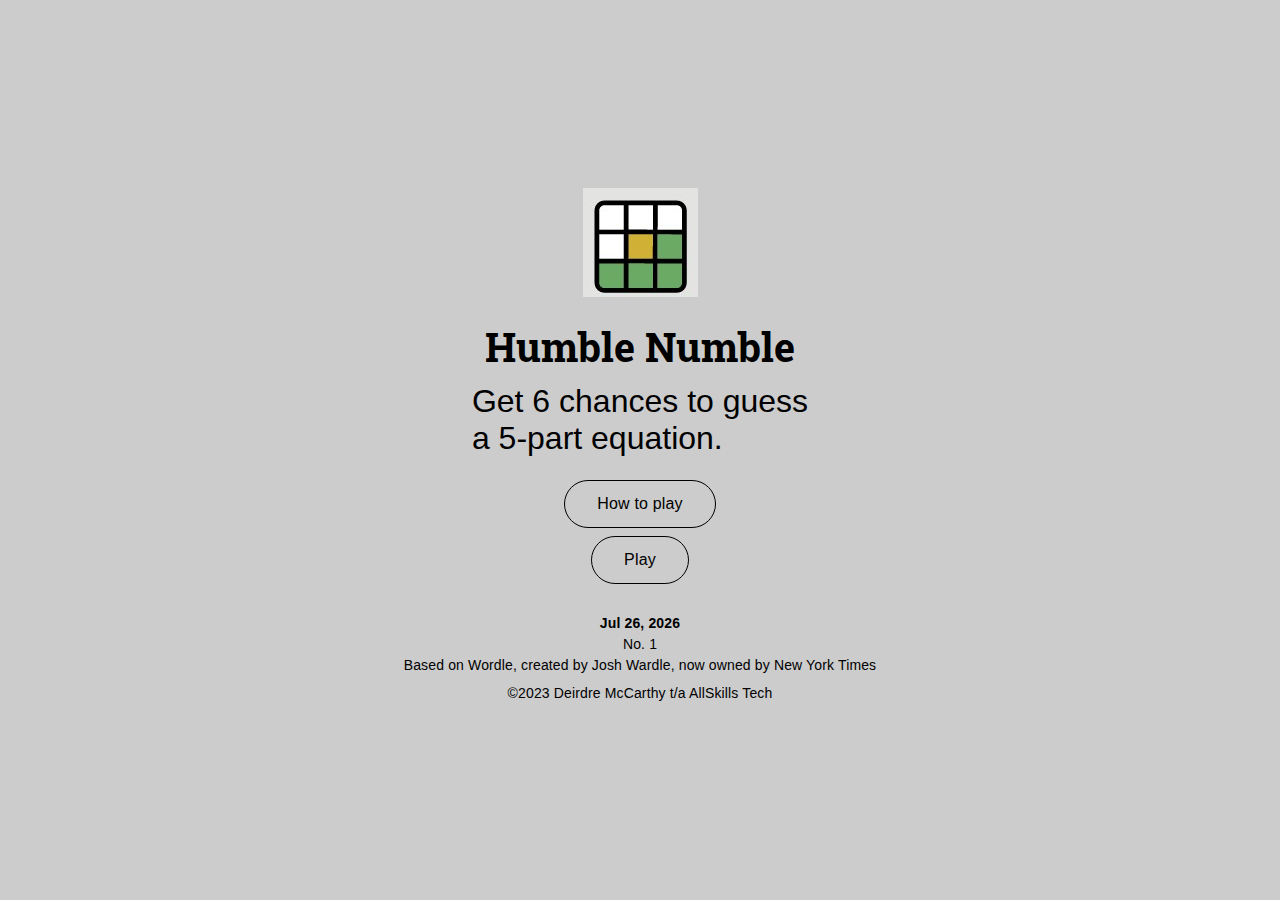
==== index.html @ 0d57543c "Accessibility: tidy up items causing WAVE Alerts" ====
<!DOCTYPE html>
<html lang="en">

<head>
    <meta charset="UTF-8">
    <meta http-equiv="X-UA-Compatible" content="IE=edge">
    <meta name="viewport" content="width=device-width, initial-scale=1.0">
    <meta name="description" content="Humble Numble">
    <meta name="keywords"
    content="wordle, Wordle, Josh Wardle, puzzle, number puzzle, numble, Numble, equation, solve, daily puzzle, codeword, solver, free">
 
    <!-- DMcC 28/05/23 include Roboto slab font for title -->
    <style>
        @import url('https://fonts.googleapis.com/css2?family=Bebas+Neue&family=Roboto+Slab:wght@400;690&display=swap');
    </style>
    <link rel="stylesheet" href="assets/css/style.css">
    <title>Humble Numble</title>
</head>

<div id="helpOverLay" class="noDisplay">
    <div id="helpText" class="noDisplay">
        <!-- This is a pop up window/ modal of help text -->
        <!-- DMcC 28/05/23 add button to close the pop-up help window-->
        <div> <!-- DMcC 28/05/23 created a separate div as want this element to right-align -->
            <button id="closeHelpText-btn" onclick="hideHelp();"  aria-label="Hide Help button">X</button>
        </div>
        <!-- DMcC 28/05/23 This is help text section -->
        <h2>How to Play</h2>
        <h3>Guess the equation, to reach a target result, in 6 tries.</h3>
        <ul>
            <li>* All guesses are in the form <em>num1 op num2 op num3</em> where</li>
            <li> - num is a number between 1 and 20 </li>
            <li> - op is a mathematical operator + - * / (add subtract multiply divide) </li>
            <li>* The colour of the tiles will change to show how close your guess was to the solution.</li>
            <br>
            <li><b>Examples</b></li>
            <img src="assets/images/help_example1.jpg" alt="Example of guess row with all columns greyed out(not present)">
            <p>15, 1, 6, +, - are not in the equation in any spot</p>
            <img src="assets/images/help_example2.jpg" alt="Example of guess with orange (wrong position) and green(correct position)">
            <li><em>5</em> is in the equation but not at 3rd position (so must be 1st or 5th position)</li>
            <li>Multiply * is correctly guessed at the 2nd position, as is divide / at the 4th position.</li>
            <br>
            <li>Equations are evaluated as follows:</li>
            <li> * any multiply operation(s) are calculated first</li>
            <li> / any divide operation(s) are calculated next</li>
            <li> + any add operation(s) are calculated next</li>
            <li> – any minus operation(s) are calculated last</li>

            <li>e.g. 3+2*5 is calculated as 3+(2*5) = 3+10 = 13 (grrrr)</li>
            <br>
            <li><b>Notes:</b></li>
            <li>the current version of Humble Numble WILL permit you to enter an equation that does not
                calculate to the required total...this may help when you are REALLY stuck!</li>
            <li>The <em>exact</em> equation is required, ie 1+2+3=6 will not accept 3+1+2 as a solution (grrrr again)
            </li>
            <li>(and yes, the same number can appear twice grrrrr)</li>
            <li>Happy calculating!</li>

        </ul>
    </div> <!-- end div 'helpText'-->
</div> <!-- end div helpOverLay -->

<div id="statsOverLay" class="noDisplay">
    <div id="statsText" class="noDisplay">
        <!-- This is a pop up window/ modal of Statistics -->
        <div> <!-- DMcC 28/05/23 created a separate div as want this element to right-align -->
            <button id="closeStatsText-btn" onclick="hideStats();"  aria-label="Hide Stats button">X</button>
        </div>
        <!-- DMcC 28/05/23 This is player statistics section -->
        <h2>STATISTICS</h2>
        <h3>Played   Win%   Current Streak   Max Streak<br>
        GUESS DISTRIBUTION</h3>
        <button id="shareStats-btn" onclick="shareStats();" aria-label="Share Stats button">X</button>
        </div> <!-- end div 'statsText'-->
</div> <!-- end div statsOverLay -->

<body>
    <div id="intro" class="yesDisplay">
        <img src="assets/images/wordle_Icon.jpg" alt="A rubix-cube type image symbolising the Wordle/ Numble grid">
        <br>
        <h2>Humble Numble</h2>
        <br>
        <h3> Get 6 chances to guess <br> a 5-part equation.</h3>
                <br>
                <button class="gameButton" onclick="help();"  aria-label="Show Help button">
                    How to play
                </button>
                <button class="gameButton" onclick="playGame();"  aria-label="play Game button">
                    Play
                </button>
                <br>
                <!-- DMcc 28/05/23 Added a javascript function to replace the inner HTML below to current formatted date -->
                <div id="todayDate">todayDate</div>
                <div id="gameNum">No. 1</div>
                <p>Based on Wordle, created by Josh Wardle, now owned by New York Times</p>
                <p><span>&copy</span>2023 Deirdre McCarthy t/a AllSkills Tech</p>
    </div> <!-- End div intro -->



    <!-- DMcC 28/05/23 add div gameHead to permit display toggle on/off-->
    <div id="gameHead" class="noDisplay">
        <header>
            <div id="headerContainer">
            <h1>Humble Numble</h1>
            <nav id="navbar">
                <!-- Add list items for navbar-->
                <ul id="menu">
                  <li> <button class="navButton" onclick="help();"  aria-label="Show Help button">
                    <img src="assets/images/help-icon.jpg" alt="Question mark type icon to access game help"></button>
                  </li>
                  <li>
                    <button class="navButton" onclick="displayStats();" aria-label="Show Stats button">
                        <img src="assets/images/stats-icon.jpg" alt="Graph type symbol to access player Statistics"></button>
                  </li>
                  <li>
                    <button class="navButton" onclick="displayStats();" aria-label="Show Settings button">
                        <img src="assets/images/settings-icon.jpg" alt="Cog symbol to access game settings"></button>
                  </li>
                  </ul>
              </nav> <!-- end navbar --> 
            </div> <!-- end div headerContainer --> 
        </header>
        <!-- DMcC 29/05/23 Make initialise Solution button non-display and instead auto initialise on start -->
        <!-- <button class="gameButton" onclick="initSolution();">
            Initialise Solution!
        </button> -->
        <!-- DMcC 29/05/23 the below is made non-display, it is populated but hidden as will be used for comparison  -->
        <h2 id="solution" class="noDisplay">Solution here: </h2>
        <h3><pre>Target: <span class="targetValue">0</span>  Attempt: <span id="attemptNum">1</pre></span>
            <span id="colNum" class="noDisplay">0</span>
        </h3>
    </div> <!-- end div gameHead-->

    <div id="container" class="noDisplay">
        <div id="game">
            <div id="gamePanel">
                <!-- DMcC c. 10/05/23:  The solutionRow below will be populated and used for comparison and for testing purposes -->
                <!-- but will not be displayed in the live game -->
                <div class="row" id="solutionRow">
                    <div class="tile solutionRow">?</div>
                    <div class="tile solutionRow">+-*/</div>
                    <div class="tile solutionRow">?</div>
                    <div class="tile solutionRow">+-*/</div>
                    <div class="tile solutionRow">?</div>
                    <div class="tile equalSign">=</div>
                    <div class="tile solutionRow targetValue">0</div>
                </div>

                <!-- DMcC 28/05/23 The resultOverlay below is a placeholder for positioning game result once the player has reached the solution -->
                <!-- or exceeded 6 tries -->
                <div class="noDisplay" id="resultOverLay">
                    <div class="noDisplay" id="resultText">
                        Example</div>
                </div>

                <!-- 08/05/23 DMcC: Code to create grid below was based on  https://laracasts.com/series/wordle-workshop/episodes/2 -->
                <!-- to create a display grid of 6 rows with 7 entries in each: -->

                <!-- For this Numble game, 2 rightmost entries will be pre-populated with '=' and targetValue -->
                <!--   5 leftmost entries on each row represent the user guess fields -->
                <!-- DMcC 17/05/23 Add a class per tile, this can be dynamically altered by js and styled by CSS to change background colour-->
                <!-- according to match status of the guessed number/operation ie present (orange)/ correct (green)/ absent (dark gray) -->
                <div class="row" id="row1">
                    <div class="tile row1"></div>
                    <div class="tile row1">+-*/</div>
                    <div class="tile row1"></div>
                    <div class="tile row1">+-*/</div>
                    <div class="tile row1"></div>
                    <div class="tile equalSign">=</div>
                    <div class="tile row1 targetValue">0</div>
                </div>
                <div class="row" id="row2">
                    <div class="tile row2"></div>
                    <div class="tile row2">+-*/</div>
                    <div class="tile row2"></div>
                    <div class="tile row2">+-*/</div>
                    <div class="tile row2"></div>
                    <div class="tile equalSign">=</div>
                    <div class="tile row2 targetValue">0</div>
                </div>
                <div class="row" id="row3">
                    <div class="tile row3"></div>
                    <div class="tile row3">+-*/</div>
                    <div class="tile row3"></div>
                    <div class="tile row3">+-*/</div>
                    <div class="tile row3"></div>
                    <div class="tile equalSign">=</div>
                    <div class="tile row3 targetValue">0</div>
                </div>
                <div class="row" id="row4">
                    <div class="tile row4"></div>
                    <div class="tile row4">+-*/</div>
                    <div class="tile row4"></div>
                    <div class="tile row4">+-*/</div>
                    <div class="tile row4"></div>
                    <div class="tile equalSign">=</div>
                    <div class="tile row4 targetValue">0</div>
                </div>
                <div class="row" id="row5">
                    <div class="tile row5"></div>
                    <div class="tile row5">+-*/</div>
                    <div class="tile row5"></div>
                    <div class="tile row5">+-*/</div>
                    <div class="tile row5"></div>
                    <div class="tile equalSign">=</div>
                    <div class="tile row5 targetValue">0</div>
                </div>
                <div class="row" id="row6">
                    <div class="tile row6"></div>
                    <div class="tile row6">+-*/</div>
                    <div class="tile row6"></div>
                    <div class="tile row6">+-*/</div>
                    <div class="tile row6"></div>
                    <div class="tile equalSign">=</div>
                    <div class="tile row6 targetValue">0</div>
                </div>
            </div> <!-- end div gamePanel -->
            <br>
            <p></p>
            <!-- Code below based on Ian Lenehan 'Build a Wordle clone using HTML, CSS & Javascript' -->
            <!-- DMcC 17/05/23 Extended to include class (letter status) which will become an attribute modifiable by js and colour-styled-->
            <!-- using CSS ie background colour of numbers/operators present(but in the wrong position) will be styled orange; absent dark-grey; -->
            <!-- and present in correct position styled green background colour -->

            <!-- DMcC 17/05/23 Expanded to include id=key value as struggling somewhat with understanding the data-key fiunctionality -->
            <div id="selectionPanel">
                <div class="selection-row">
                    <div class="spacer-half"></div>
                    <button id="1" data-key="1" onClick="keyClick(this.id)">1</button>
                    <button id="2" data-key="2" onClick="keyClick(this.id)">2</button>
                    <button id="3" data-key="3" onClick="keyClick(this.id)">3</button>

                    <button id="4" data-key="4" onClick="keyClick(this.id)">4</button>
                    <button id="5" data-key="5" onClick="keyClick(this.id)">5</button>
                    <button id="6" data-key="6" onClick="keyClick(this.id)">6</button>
                    <button id="7" data-key="7" onClick="keyClick(this.id)">7</button>
                    <button id="8" data-key="8" onClick="keyClick(this.id)">8</button>
                    <button id="9" data-key="9" onClick="keyClick(this.id)">9</button>
                    <button id="10" data-key="10" onClick="keyClick(this.id)">10</button>
                    <div class="spacer-half"></div>
                </div> <!-- End selection-row -->

                <div class="selection-row">
                    <button id="11" data-key="11" onClick="keyClick(this.id)">11</button>
                    <button id="12" data-key="12" onClick="keyClick(this.id)">12</button>
                    <button id="13" data-key="13" onClick="keyClick(this.id)">13</button>
                    <button id="14" data-key="14" onClick="keyClick(this.id)">14</button>
                    <button id="15" data-key="15" onClick="keyClick(this.id)">15</button>
                    <button id="16" data-key="16" onClick="keyClick(this.id)">16</button>
                    <button id="17" data-key="17" onClick="keyClick(this.id)">17</button>
                    <button id="18" data-key="18" onClick="keyClick(this.id)">18</button>
                    <button id="19" data-key="19" onClick="keyClick(this.id)">19</button>
                    <button id="20" data-key="20" onClick="keyClick(this.id)">20</button>

                </div> <!-- End selection-row -->

                <div class="selection-row">
                    <button id="enter" data-key="enter" class="wide-button" onclick="checkSolution();">Enter</button>

                    <button id="+" data-key="+" class="wide-button" onClick="keyClick(this.id)">+</button>
                    <button id="-" data-key="-" class="wide-button" onClick="keyClick(this.id)">-</button>
                    <button id="*" data-key="*" class="wide-button" onClick="keyClick(this.id)">*</button>
                    <button id="/" data-key="/" class="wide-button" onClick="keyClick(this.id)">/</button>
                    <!-- DMcC 17/05/23 Remember to return and set the delete button to remove current item-->
                    <button id="del" data-key="del" class="wide-button" onclick="backSpace();">Del</button>
                </div> <!-- End div selection-row -->
            </div> <!-- End div selectionPanel-->
        </div> <!-- End div game -->
    </div> <!-- end div container -->

    <!-- Add js script to run last thing (ie after the DOM is loaded)-->
    <script src="assets/js/game.js"></script>
</body>

</html>
---- assets/css/style.css ----
* {
    margin: 0;
    padding: 0;
    box-sizing: border-box;
}

html,
body {
    height: 100%;
    font-family: "Verdana", "Lucida Sans", "Lucida Sans Regular", "Lucida Grande", "Lucida Sans Unicode", Geneva, Verdana, sans-serif;
    /*     font-family: Arial, sans-serif; */
}

/* DMcC 28/05/23:  The yesDisplay and noDisplay below are used to toggle key screen elements on/off display */
.noDisplay {
    display: none;
}

h1 {
    font-family: 'Roboto Slab';
}

#headerContainer {
        display: flex;
        justify-content: space-between;
        align-items: center;
        flex-wrap: wrap;
/*        min-height: 75px;*/
        padding: 0;
        }

#headerContainer li {
    display:inline;
}


#headerContainer img, #headerContainer button {
    max-height: 30px;
    background-color: black; ;
    border:none;
}

#container .yesDisplay {
    display: block;
    /* switched from flex to block 08/05/23 DMcC to force selectionPanel below gamePanel */
    }

    .yesDisplay {
    display: flex;
}

#helpOverLay, #statsOverLay{
    position:fixed;
    top: 0;
    bottom: 0;
    left: 0;
    right: 0;
    z-index: 1;
    background-color: rgba(0,0,0,0.5);
}

#helpOverLay .yesDisplay, #statsOverLay .yesDisplay, #container .yesDisplay  {
    display:block;
}


#helpText, #statsText {
    max-width:600px;
    height:400px;
    margin: auto;
    padding: 20px 0 30px 20px;
    background-color:white;
    color: black;
    position: absolute;
    top: 0;
    bottom: 0;
    left: 0;
    right: 0;
    font-family: 'Roboto Slab';
    font-weight: 400;
    font-size: 1rem;
    letter-spacing: 0.1rm;
    overflow:scroll;
    }

    #helpText div, statsText div {
        display: flex;
        justify-content: flex-end;
    }
    
    
#helpText button, #statsText button {
margin: 0 20px 0 0;    
display:inline-block;
text-align:right;}

#closeHelpText-btn, #closeStatsText-btn {
    font-weight:bold;
    border:none;
    text-size-adjust: 2rem;
}
    #helpText h3, #statsText h3 {
        font-size: 1rem;
        font-weight: 300;
    }

    #helpText p, #statsText p {
        font-size: 0.75rem;
    }

    li {
        font-size: 0.75rem;
        list-style: none;
    }
/* CSS settings for intro based on Wordle (nytimes/games/wordle/index.html) settings */
#intro {
    height: 100%;
    width: 100%;
    align-items:center;
    justify-content: center;
    flex-direction: column;
    padding: 0 42px;
    background-color: #ccc;
    color:black;  
}

#intro h2 {
    height: 40px;
    font-family: 'Roboto Slab';
    font-weight: 2000;
    font-size: 2.5rem;
    letter-spacing: 0.1rm;
}

#intro h3 {
    font-weight: 400;
    font-size: 2rem;
    align-items:center;
    justify-content: center;
}

#intro #todayDate {
    height: 1.5em;
    font-family: inherit;
    font-size:14px;
    font-weight:bold;
    letter-spacing: .01em;
}

#intro #gameNum {
    height: 1.5em;
    font-weight: 400;
    font-family: inherit;
    font-size:14px;
    letter-spacing: .01em;
}

#intro p {
        height: 2em;
        font-family: inherit;
        font-size:14px;
        font-weight:400;
        letter-spacing: .01em;
    }
    
body {
    display: grid;
    place-items: center;
    /* Change background colour to closer to Wordle standard */
    background-color: rgb(34, 34, 34);
    color: white;
    /* font-family: sans-serif; */
    font-weight: bold;
    font-size: 1.25rem;
}

header {
    border-bottom: 1px solid rgb(58, 58, 60);
    max-height: 100px;
    padding: 0;
    margin: 0;
}

title {
    color: gainsboro;
    font-size: 2.5rem;
    font-weight: bold;
    margin: 0.4rem 0 0.4rem 0;
    text-align: center;
    font-family: "Lucida Sans", "Lucida Sans Regular", "Lucida Grande", "Lucida Sans Unicode", Geneva, Verdana, sans-serif;
}

.gameButton {
    height: 3em;
    font-family: inherit;
    background-color: #ccc;
    font-size:16px;
    font-weight:400;
    letter-spacing: .01em;
    border-radius: 1.5em;
    border: 1px solid;
    padding: 0 2em;
    margin: 0 10px 8px;
}
    
.selection-row button {
    font-family: inherit;
    font-weight: bold;
    font-size: 1.25rem;
    border: 0;
    padding: 0;
    height: 58px;
    cursor: pointer;
    /* background-color: rgb(129,131,132); */
    /* DMcC 17/05/23:  Change background colour to match current published Wordle */
    background-color: #818384;
    /* color: rgb(215, 218, 220); */
    color: white;
    flex-grow: 1;
    text-transform: uppercase;
    margin-right: 6px;
    border-radius: 4px;
    user-select: none;
}

#container {
    height: 740px;
    padding: 0;
    margin: 0;
}

#game {
    width: 100%;
    max-width: 630px;
    height: 100%;
    display: flex;
    flex-direction: column;
}

#gamePanel {
    /* display: block; */
    /* outline: 2px solid gray; */
    width: 100%;
    height: 300px;
}

#solutionRow {
    display:none;
}

.row {
    display: flex;
    flex-direction: row;
    flex-wrap: wrap;
}

.tile {
    width: 60px;
    height: 50px;
    display: flex;
    align-content: space-between;
    align-items: center;
    justify-content: center;
    outline: 1px solid gray;
}

#selectionPanel {
    height: 200px;
    display: block;
}

/* The styling code below for selection-row (and its children) based on styling from Ian Lenehan 'Build a Wordle clone using HTML, CSS & Javascript!' */
.selection-row {
    display: flex;
    justify-content: center;
    width: 100%;
    margin: 0 auto 8px;
    touch-action: manipulation;
}

.selection-row button {
    font-family: inherit;
    font-weight: bold;
    font-size: 1.25rem;
    border: 0;
    padding: 0;
    height: 58px;
    cursor: pointer;
    /* background-color: rgb(129,131,132); */
    /* DMcC 17/05/23:  Change background colour to match current published Wordle */
    background-color: #818384;
    /* color: rgb(215, 218, 220); */
    color: white;
    flex-grow: 1;
    text-transform: uppercase;
    margin-right: 6px;
    border-radius: 4px;
    user-select: none;
}

/* DMcC 17/05/23 Background colour in the main display grid indicates success/failure of each number/operator within a user attempt: */
/* present(but in the wrong position) will be styled orange; absent dark-grey; and correctly positioned styled green */
.present {
    background-color: orange;
}

.correct {
    background-color: green;
}

.absent {
    /* Using colour as per Wordle */
    background-color: #3a3a3c;
}

/* DMcC 17/05/23 Specific styling is used for the selection row buttons to get them to use the present/correct/absent classes */
.selection-row button.present {
    background-color: orange;
}

.selection-row button.correct {
    background-color: green;
}

.selection-row button.absent 
    /* DMcC 18/05/23 Using colour as per NYT Wordle */
    {
    background-color: #3a3a3c;
}

.selection-row button.wide-button {
    flex-grow: 1;
}

.spacer-half {
    flex-grow: 0.5;
}


    #resultOverLay {
        /* DMcC 28/05/23 hmmm some fudging with the positioning to arrive at the correct screen location */
        position:fixed;
        top: 23%;
        bottom: 0;
        left: 40%;
        right: 0;
        z-index: 2;
        background-color: rgba(0,0,0,0.5);
        border-radius: 10px;
        max-width:180px;
        max-height:40px;}
    
    #resultOverLay .yesDisplay {
        display:block;
    } 
    
    #resultText {
        max-width:100px;
        height:35px;
        display: inline-block;
        position: relative;
        top: 0;
        bottom: 0;
        left: 0;
        right: 0;
        margin: auto;
        max-width:160px;
        border-radius: 10px;
        padding: 5px;
        background-color:white;
        color: black;
        font-size:1rem;
        text-transform: uppercase;
        z-index:2;
            }


/* Add responsiveness for screen sizes below 400px width */
@media screen and (max-width: 450px) {
 #intro h2 {
    height: 40px;
    font-family: 'Roboto Slab';
    font-weight: 2000;
    font-size: 1.5rem;
    letter-spacing: 0.1rm;
}

#intro h3 {
    font-size: 1rem;
}

#intro p {
    height: 15px;
    font-size: 8px;
    font-weight: 200;
    line-height: 5%;
    letter-spacing: .01em;
}

h1 {
    font-size: 1.5rem;
    }

p {
    font-size: 0.75rem;
}    
.tile {
    width: 40px;
    height: 36px;
    display: flex;
    align-content: space-between;
    align-items: center;
    justify-content: center;
    outline: 1px solid gray;
}

#gamePanel {
    width:90%;
    height: 230px;
    align-self:center;
}

}
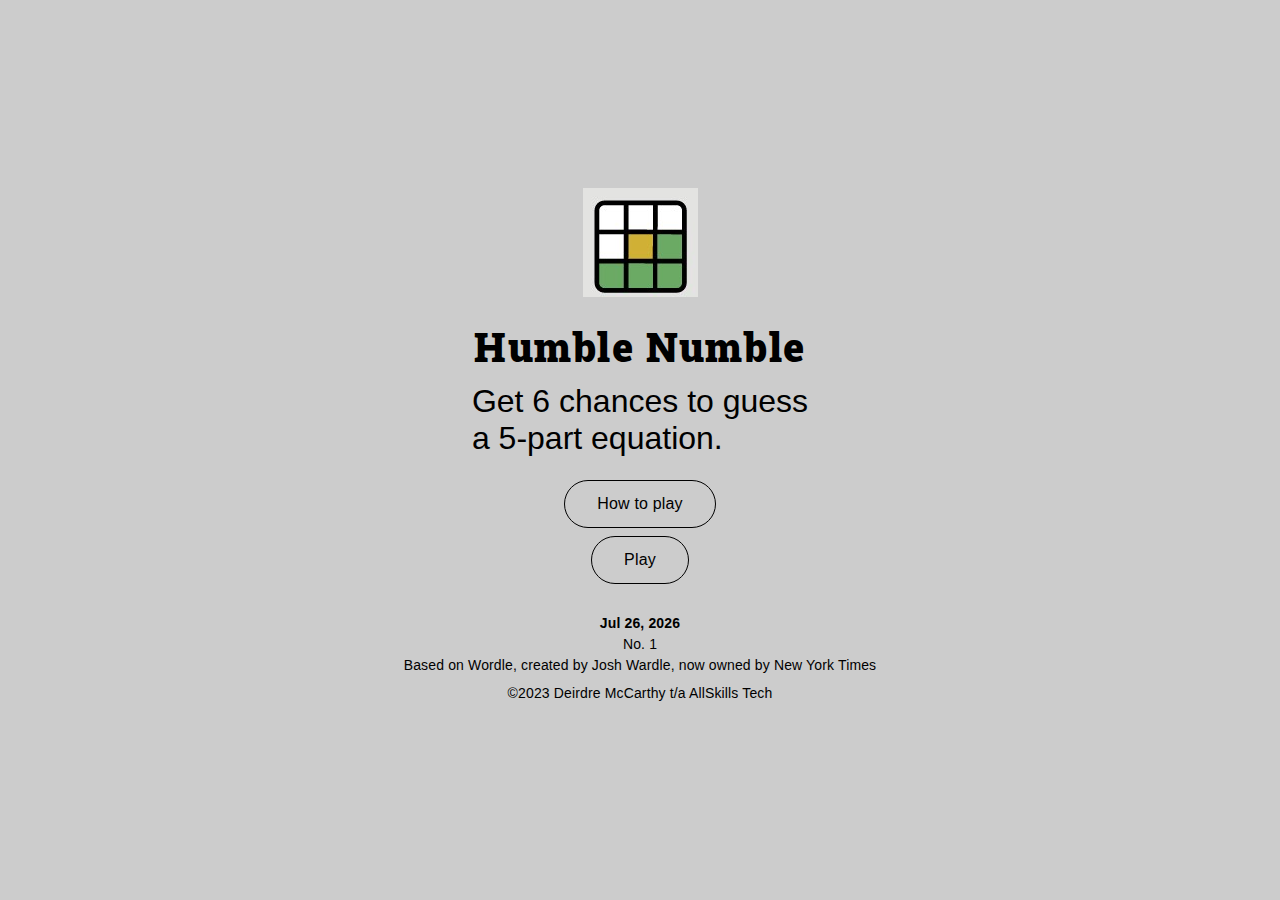
==== commit 54654cb6: "Resolve validation issues and update readme" ====
--- a/index.html
+++ b/index.html
@@ -7,8 +7,8 @@
     <meta name="viewport" content="width=device-width, initial-scale=1.0">
     <meta name="description" content="Humble Numble">
     <meta name="keywords"
-    content="wordle, Wordle, Josh Wardle, puzzle, number puzzle, numble, Numble, equation, solve, daily puzzle, codeword, solver, free">
- 
+        content="wordle, Wordle, Josh Wardle, puzzle, number puzzle, numble, Numble, equation, solve, daily puzzle, codeword, solver, free">
+
     <!-- DMcC 28/05/23 include Roboto slab font for title -->
     <style>
         @import url('https://fonts.googleapis.com/css2?family=Bebas+Neue&family=Roboto+Slab:wght@400;690&display=swap');
@@ -17,83 +17,90 @@
     <title>Humble Numble</title>
 </head>
 
-<div id="helpOverLay" class="noDisplay">
-    <div id="helpText" class="noDisplay">
-        <!-- This is a pop up window/ modal of help text -->
-        <!-- DMcC 28/05/23 add button to close the pop-up help window-->
-        <div> <!-- DMcC 28/05/23 created a separate div as want this element to right-align -->
-            <button id="closeHelpText-btn" onclick="hideHelp();"  aria-label="Hide Help button">X</button>
-        </div>
-        <!-- DMcC 28/05/23 This is help text section -->
-        <h2>How to Play</h2>
-        <h3>Guess the equation, to reach a target result, in 6 tries.</h3>
-        <ul>
-            <li>* All guesses are in the form <em>num1 op num2 op num3</em> where</li>
-            <li> - num is a number between 1 and 20 </li>
-            <li> - op is a mathematical operator + - * / (add subtract multiply divide) </li>
-            <li>* The colour of the tiles will change to show how close your guess was to the solution.</li>
-            <br>
-            <li><b>Examples</b></li>
-            <img src="assets/images/help_example1.jpg" alt="Example of guess row with all columns greyed out(not present)">
+<body>
+    <div id="helpOverLay" class="noDisplay">
+        <div id="helpText" class="noDisplay">
+            <!-- This is a pop up window/ modal of help text -->
+            <!-- DMcC 28/05/23 add button to close the pop-up help window-->
+            <div> <!-- DMcC 28/05/23 created a separate div as want this element to right-align -->
+                <button id="closeHelpText-btn" onclick="hideHelp();" aria-label="Hide Help button">X</button>
+            </div>
+            <!-- DMcC 28/05/23 This is help text section -->
+            <h2>How to Play</h2>
+            <h3>Guess the equation, to reach a target result, in 6 tries.</h3>
+            <ul>
+                <li>* All guesses are in the form <em>num1 op num2 op num3</em> where</li>
+                <li> - num is a number between 1 and 20 </li>
+                <li> - op is a mathematical operator + - * / (add subtract multiply divide) </li>
+                <li>* The colour of the tiles will change to show how close your guess was to the solution.</li>
+                <li></li>
+                <li><b>Examples</b></li>
+            </ul>
+            <img src="assets/images/help_example1.jpg"
+                alt="Example of guess row with all columns greyed out(not present)">
             <p>15, 1, 6, +, - are not in the equation in any spot</p>
-            <img src="assets/images/help_example2.jpg" alt="Example of guess with orange (wrong position) and green(correct position)">
-            <li><em>5</em> is in the equation but not at 3rd position (so must be 1st or 5th position)</li>
-            <li>Multiply * is correctly guessed at the 2nd position, as is divide / at the 4th position.</li>
-            <br>
-            <li>Equations are evaluated as follows:</li>
-            <li> * any multiply operation(s) are calculated first</li>
-            <li> / any divide operation(s) are calculated next</li>
-            <li> + any add operation(s) are calculated next</li>
-            <li> – any minus operation(s) are calculated last</li>
-
-            <li>e.g. 3+2*5 is calculated as 3+(2*5) = 3+10 = 13 (grrrr)</li>
-            <br>
-            <li><b>Notes:</b></li>
-            <li>the current version of Humble Numble WILL permit you to enter an equation that does not
-                calculate to the required total...this may help when you are REALLY stuck!</li>
-            <li>The <em>exact</em> equation is required, ie 1+2+3=6 will not accept 3+1+2 as a solution (grrrr again)
-            </li>
-            <li>(and yes, the same number can appear twice grrrrr)</li>
-            <li>Happy calculating!</li>
-
-        </ul>
-    </div> <!-- end div 'helpText'-->
-</div> <!-- end div helpOverLay -->
-
-<div id="statsOverLay" class="noDisplay">
-    <div id="statsText" class="noDisplay">
-        <!-- This is a pop up window/ modal of Statistics -->
-        <div> <!-- DMcC 28/05/23 created a separate div as want this element to right-align -->
-            <button id="closeStatsText-btn" onclick="hideStats();"  aria-label="Hide Stats button">X</button>
-        </div>
-        <!-- DMcC 28/05/23 This is player statistics section -->
-        <h2>STATISTICS</h2>
-        <h3>Played   Win%   Current Streak   Max Streak<br>
-        GUESS DISTRIBUTION</h3>
-        <button id="shareStats-btn" onclick="shareStats();" aria-label="Share Stats button">X</button>
+            <img src="assets/images/help_example2.jpg"
+                alt="Example of guess with orange (wrong position) and green(correct position)">
+            <ul>
+
+                <li><em>5</em> is in the equation but not at 3rd position (so must be 1st or 5th position)</li>
+                <li>Multiply * is correctly guessed at the 2nd position, as is divide / at the 4th position.</li>
+                <li></li>
+                <li>Equations are evaluated as follows:</li>
+                <li> * any multiply operation(s) are calculated first</li>
+                <li> / any divide operation(s) are calculated next</li>
+                <li> + any add operation(s) are calculated next</li>
+                <li> – any minus operation(s) are calculated last</li>
+
+                <li>e.g. 3+2*5 is calculated as 3+(2*5) = 3+10 = 13 (grrrr)</li>
+                <li></li>
+                <li><b>Notes:</b></li>
+                <li>the current version of Humble Numble WILL permit you to enter an equation that does not
+                    calculate to the required total...this may help when you are REALLY stuck!</li>
+                <li>The <em>exact</em> equation is required, ie 1+2+3=6 will not accept 3+1+2 as a solution (grrrr
+                    again)
+                </li>
+                <li>(and yes, the same number can appear twice grrrrr)</li>
+                <li>Happy calculating!</li>
+
+            </ul>
+        </div> <!-- end div 'helpText'-->
+    </div> <!-- end div helpOverLay -->
+
+    <div id="statsOverLay" class="noDisplay">
+        <div id="statsText" class="noDisplay">
+            <!-- This is a pop up window/ modal of Statistics -->
+            <div> <!-- DMcC 28/05/23 created a separate div as want this element to right-align -->
+                <button id="closeStatsText-btn" onclick="hideStats();" aria-label="Hide Stats button">X</button>
+            </div>
+            <!-- DMcC 28/05/23 This is player statistics section -->
+            <h2>STATISTICS</h2>
+            <h3>Played Win% Current Streak Max Streak<br>
+                GUESS DISTRIBUTION</h3>
+            <button id="shareStats-btn" onclick="shareStats();" aria-label="Share Stats button">X</button>
         </div> <!-- end div 'statsText'-->
-</div> <!-- end div statsOverLay -->
-
-<body>
+    </div> <!-- end div statsOverLay -->
+
+
     <div id="intro" class="yesDisplay">
         <img src="assets/images/wordle_Icon.jpg" alt="A rubix-cube type image symbolising the Wordle/ Numble grid">
         <br>
         <h2>Humble Numble</h2>
         <br>
         <h3> Get 6 chances to guess <br> a 5-part equation.</h3>
-                <br>
-                <button class="gameButton" onclick="help();"  aria-label="Show Help button">
-                    How to play
-                </button>
-                <button class="gameButton" onclick="playGame();"  aria-label="play Game button">
-                    Play
-                </button>
-                <br>
-                <!-- DMcc 28/05/23 Added a javascript function to replace the inner HTML below to current formatted date -->
-                <div id="todayDate">todayDate</div>
-                <div id="gameNum">No. 1</div>
-                <p>Based on Wordle, created by Josh Wardle, now owned by New York Times</p>
-                <p><span>&copy</span>2023 Deirdre McCarthy t/a AllSkills Tech</p>
+        <br>
+        <button class="gameButton" onclick="displayHelp();" aria-label="Show Help button">
+            How to play
+        </button>
+        <button class="gameButton" onclick="playGame();" aria-label="play Game button">
+            Play
+        </button>
+        <br>
+        <!-- DMcc 28/05/23 Added a javascript function to replace the inner HTML below to current formatted date -->
+        <div id="todayDate">todayDate</div>
+        <div id="gameNum">No. 1</div>
+        <p>Based on Wordle, created by Josh Wardle, now owned by New York Times</p>
+        <p><span>&copy;</span>2023 Deirdre McCarthy t/a AllSkills Tech</p>
     </div> <!-- End div intro -->
 
 
@@ -102,24 +109,27 @@
     <div id="gameHead" class="noDisplay">
         <header>
             <div id="headerContainer">
-            <h1>Humble Numble</h1>
-            <nav id="navbar">
-                <!-- Add list items for navbar-->
-                <ul id="menu">
-                  <li> <button class="navButton" onclick="help();"  aria-label="Show Help button">
-                    <img src="assets/images/help-icon.jpg" alt="Question mark type icon to access game help"></button>
-                  </li>
-                  <li>
-                    <button class="navButton" onclick="displayStats();" aria-label="Show Stats button">
-                        <img src="assets/images/stats-icon.jpg" alt="Graph type symbol to access player Statistics"></button>
-                  </li>
-                  <li>
-                    <button class="navButton" onclick="displayStats();" aria-label="Show Settings button">
-                        <img src="assets/images/settings-icon.jpg" alt="Cog symbol to access game settings"></button>
-                  </li>
-                  </ul>
-              </nav> <!-- end navbar --> 
-            </div> <!-- end div headerContainer --> 
+                <h1>Humble Numble</h1>
+                <nav id="navbar">
+                    <!-- Add list items for navbar-->
+                    <ul id="menu">
+                        <li> <button class="navButton" onclick="displayHelp();" aria-label="Show Help button">
+                                <img src="assets/images/help-icon.jpg"
+                                    alt="Question mark type icon to access game help"></button>
+                        </li>
+                        <li>
+                            <button class="navButton" onclick="displayStats();" aria-label="Show Stats button">
+                                <img src="assets/images/stats-icon.jpg"
+                                    alt="Graph type symbol to access player Statistics"></button>
+                        </li>
+                        <li>
+                            <button class="navButton" onclick="displayStats();" aria-label="Show Settings button">
+                                <img src="assets/images/settings-icon.jpg"
+                                    alt="Cog symbol to access game settings"></button>
+                        </li>
+                    </ul>
+                </nav> <!-- end navbar -->
+            </div> <!-- end div headerContainer -->
         </header>
         <!-- DMcC 29/05/23 Make initialise Solution button non-display and instead auto initialise on start -->
         <!-- <button class="gameButton" onclick="initSolution();">
@@ -127,7 +137,8 @@
         </button> -->
         <!-- DMcC 29/05/23 the below is made non-display, it is populated but hidden as will be used for comparison  -->
         <h2 id="solution" class="noDisplay">Solution here: </h2>
-        <h3><pre>Target: <span class="targetValue">0</span>  Attempt: <span id="attemptNum">1</pre></span>
+        <h3>
+            Target: <span class="targetValue">0</span>     Attempt: <span id="attemptNum">1</span>
             <span id="colNum" class="noDisplay">0</span>
         </h3>
     </div> <!-- end div gameHead-->
--- a/assets/css/style.css
+++ b/assets/css/style.css
@@ -79,7 +79,7 @@
     font-family: 'Roboto Slab';
     font-weight: 400;
     font-size: 1rem;
-    letter-spacing: 0.1rm;
+    letter-spacing: 0.1rem;
     overflow:scroll;
     }
 
@@ -97,7 +97,7 @@
 #closeHelpText-btn, #closeStatsText-btn {
     font-weight:bold;
     border:none;
-    text-size-adjust: 2rem;
+    font-size-adjust: 2rem;
 }
     #helpText h3, #statsText h3 {
         font-size: 1rem;
@@ -127,9 +127,9 @@
 #intro h2 {
     height: 40px;
     font-family: 'Roboto Slab';
-    font-weight: 2000;
+    font-weight: 1000;
     font-size: 2.5rem;
-    letter-spacing: 0.1rm;
+    letter-spacing: 0.1rem;
 }
 
 #intro h3 {
@@ -380,12 +380,12 @@
  #intro h2 {
     height: 40px;
     font-family: 'Roboto Slab';
-    font-weight: 2000;
+    font-weight: 1000;
     font-size: 1.5rem;
-    letter-spacing: 0.1rm;
-}
-
-#intro h3 {
+    letter-spacing: 0.1rem;
+}
+
+#intro h3, h3 {
     font-size: 1rem;
 }
 
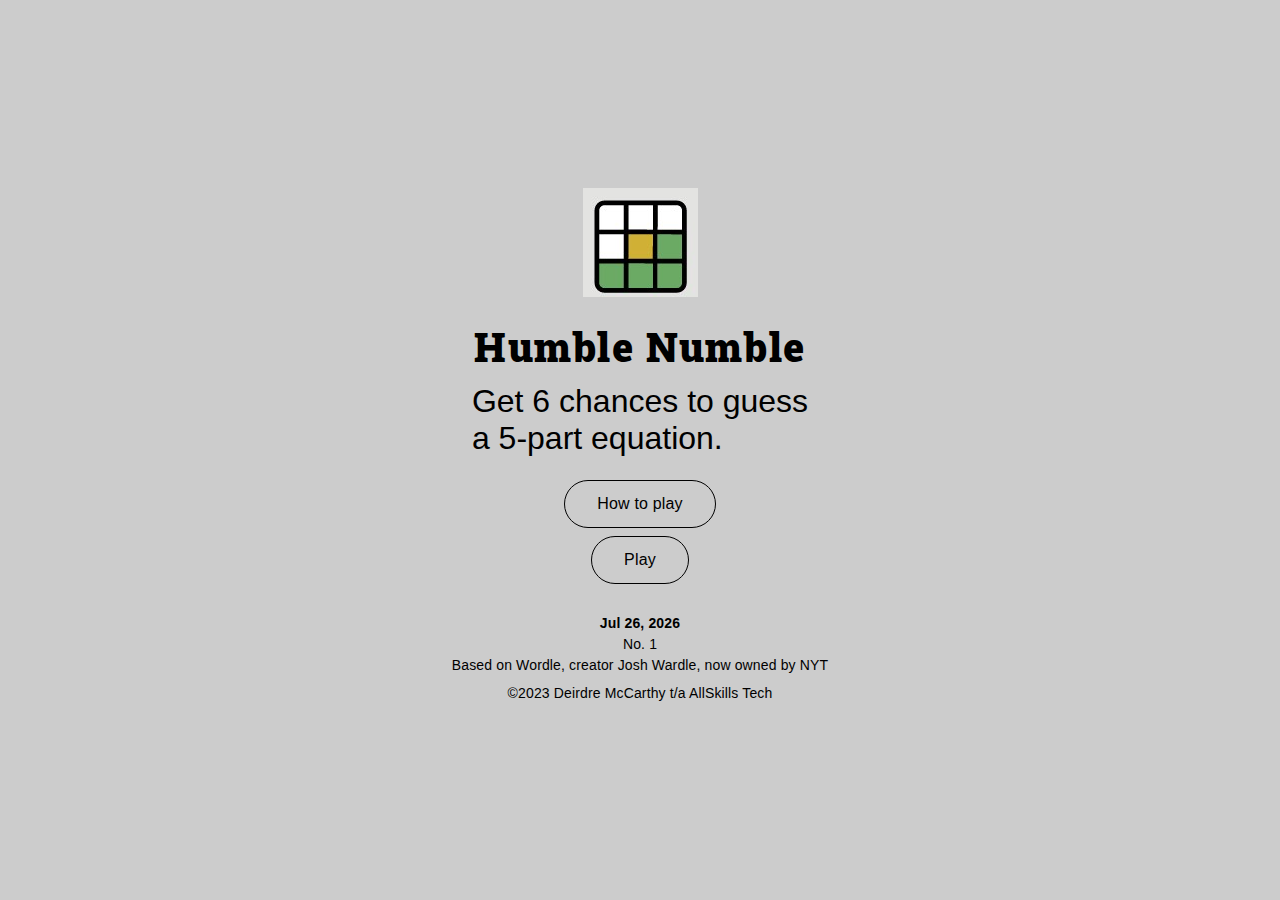
==== commit fe1c8059: "Docs: Update readme" ====
--- a/index.html
+++ b/index.html
@@ -99,7 +99,7 @@
         <!-- DMcc 28/05/23 Added a javascript function to replace the inner HTML below to current formatted date -->
         <div id="todayDate">todayDate</div>
         <div id="gameNum">No. 1</div>
-        <p>Based on Wordle, created by Josh Wardle, now owned by New York Times</p>
+        <p>Based on Wordle, creator Josh Wardle, now owned by NYT</p>
         <p><span>&copy;</span>2023 Deirdre McCarthy t/a AllSkills Tech</p>
     </div> <!-- End div intro -->
 
